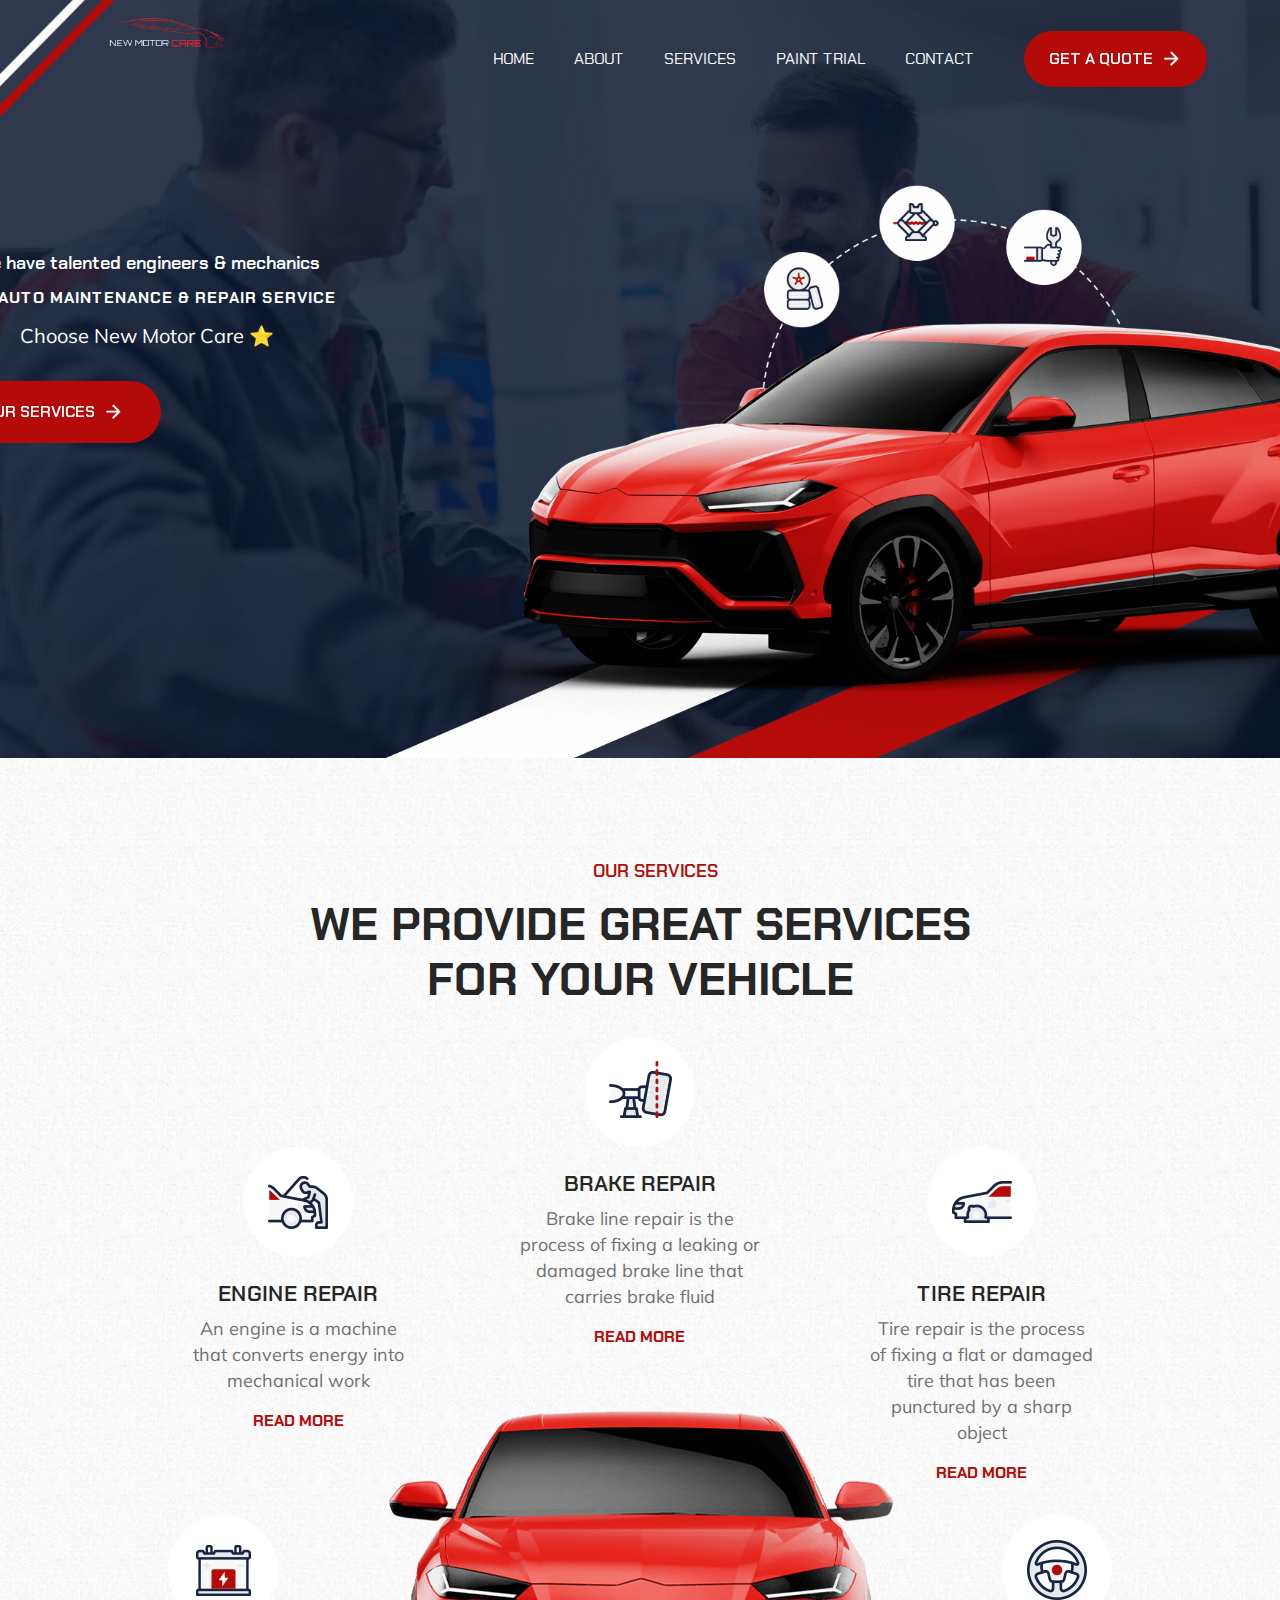
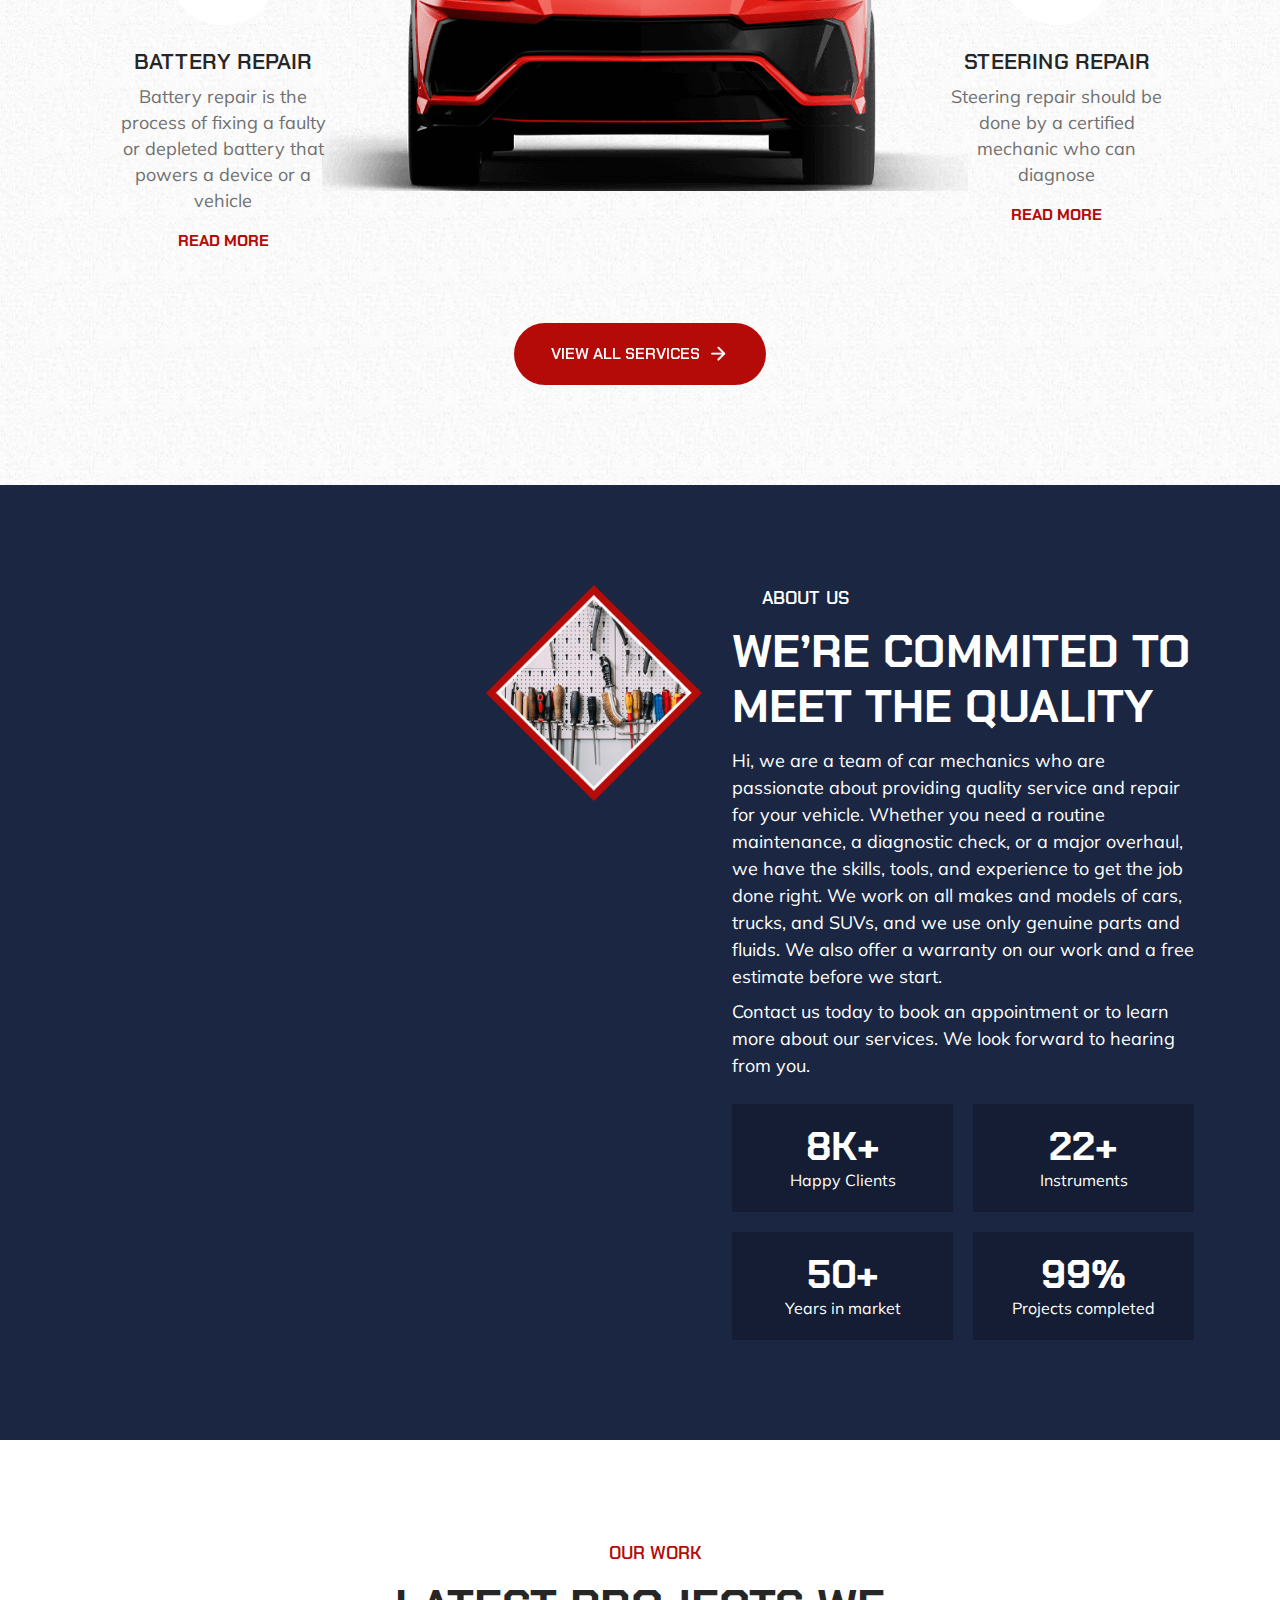
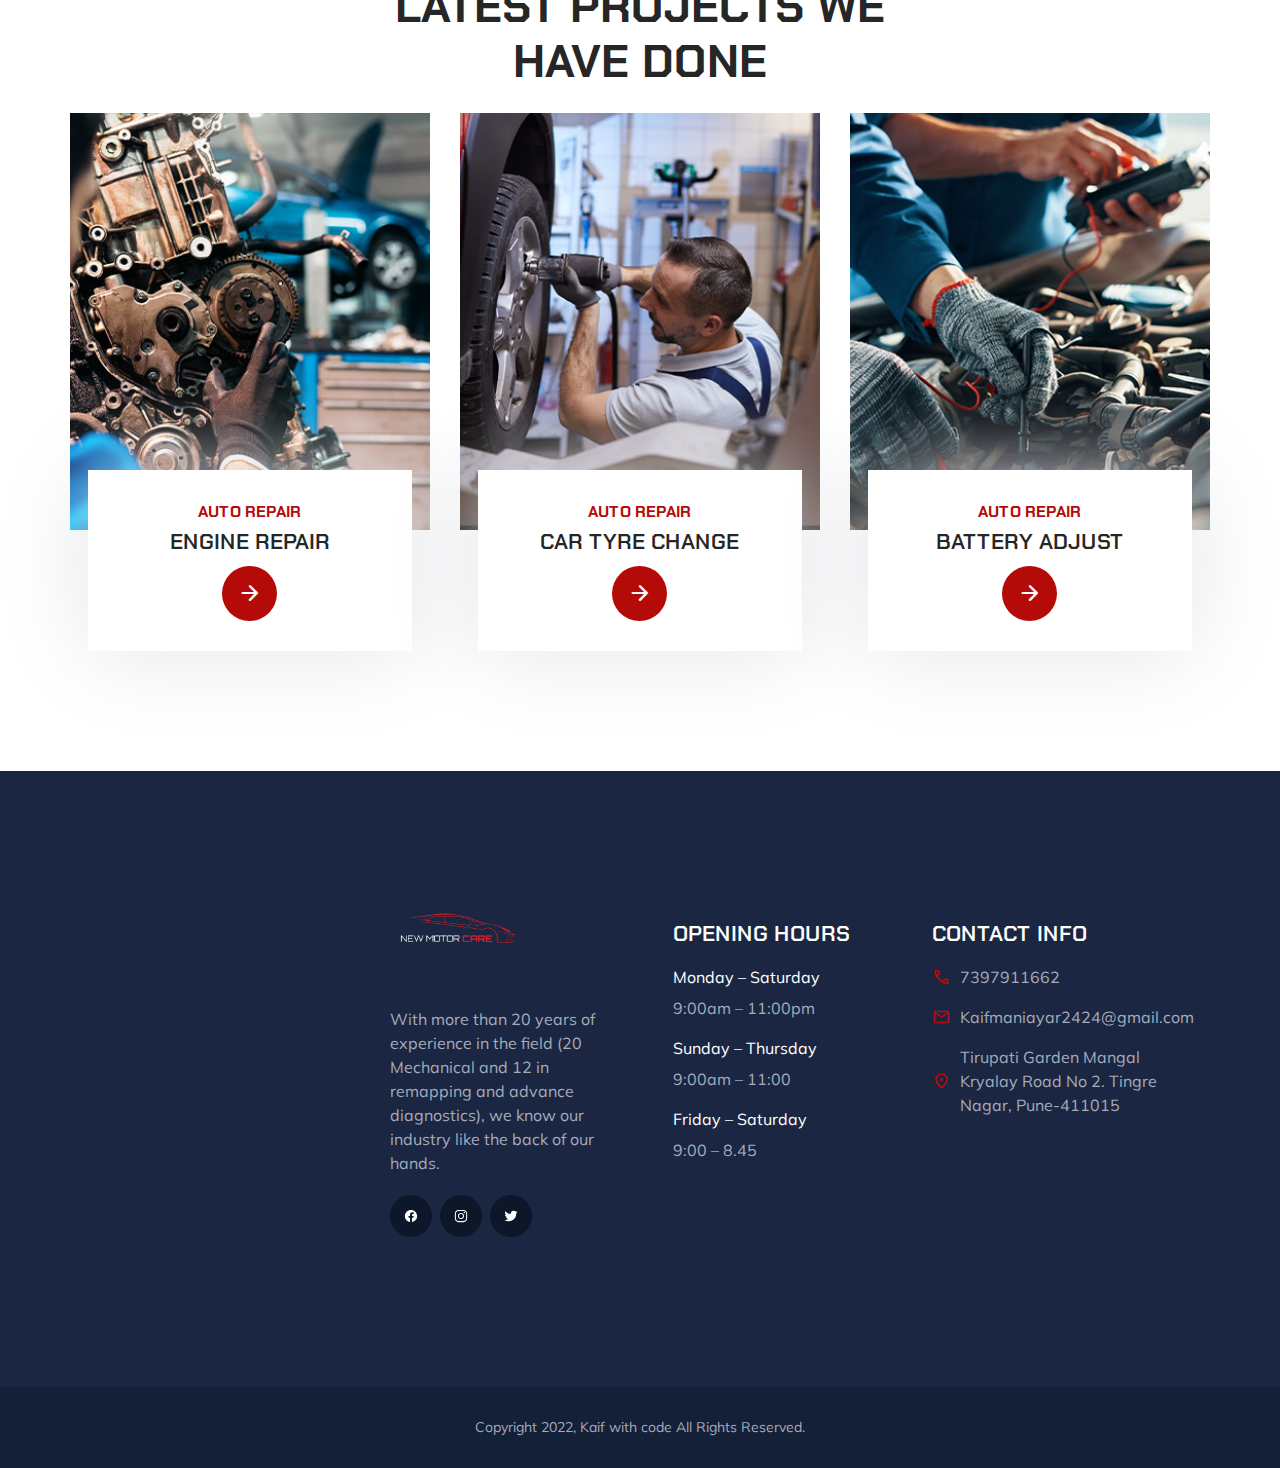
==== Newmotorcare.html @ aa6badeb "Add files via upload" ====
<!DOCTYPE html>
<html lang="en">

<head>
  <meta charset="UTF-8">
  <meta http-equiv="X-UA-Compatible" content="IE=edge">
  <meta name="viewport" content="width=device-width, initial-scale=1.0">

  <!-- 
    - primary meta tags
  -->
  <title>Autofix - Auto Maintenance & Repair Service</title>
  <meta name="title" content="New Motor Care- Auto Maintenance & Repair Service">
  <meta name="description" content="This is a vehicle repair html template made by codewithKaif">

  <!-- 
    - favicon
  -->
  <link rel="shortcut icon" href="favicon.svg" type="image/svg+xml">

  <!-- 
    - google font link
  -->
  <link rel="preconnect" href="https://fonts.googleapis.com">
  <link rel="preconnect" href="https://fonts.gstatic.com" crossorigin>
  <link href="https://fonts.googleapis.com/css2?family=Chakra+Petch:wght@400;600;700&family=Mulish&display=swap"
    rel="stylesheet">

  <!-- 
    - material icon font
  -->
  <link rel="stylesheet"
    href="https://fonts.googleapis.com/css2?family=Material+Symbols+Rounded:opsz,wght,FILL,GRAD@40,600,0,0" />

  <!-- 
    - custom css link
  -->
  <link rel="stylesheet" href="new motor care.css">

  <!-- 
    - preload images
  -->
  <link rel="preload" as="image" href="hero-banner.png">
  <link rel="preload" as="image" href="hero-bg.jpg">

</head>

<body>

  <!-- 
    - #HEADER
  -->

  <header class="header">
    <div class="container">

      <a href="#" class="logo">
        <img src="New-removebg-preview.png" width="128" height="63" alt="autofix home">
      </a>

      <nav class="navbar" data-navbar>
        <ul class="navbar-list">

          <li>
            <a href="#" class="navbar-link">Home</a>
          </li>

          <li>
            <a href="Service.html" class="navbar-link">About</a>
          </li>

          <li>
            <a href="https://docs.google.com/forms/d/e/1FAIpQLSdQxsbyuNqxYRwgVxy_BY5L2q3kttlrZOVWUMsHdCAGBRBZYQ/viewform?usp=sf_link" class="navbar-link">Services</a>
          </li>

          <li>
            <a href="Car Tools.html" class="navbar-link">Paint trial</a>
          </li>

          <li>
            <a href="ContactSection.html" class="navbar-link">Contact</a>
          </li>
 
        </ul>
      </nav>

      <a href="#" class="btn btn-primary">
        <span class="span">Get a Quote</span>

        <span class="material-symbols-rounded">arrow_forward</span>
      </a>

      <button class="nav-toggle-btn" aria-label="toggle menu" data-nav-toggler>
        <span class="nav-toggle-icon icon-1"></span>
        <span class="nav-toggle-icon icon-2"></span>
        <span class="nav-toggle-icon icon-3"></span>
      </button>

    </div>
  </header>





  <main>
    <article>

      <!-- 
        - #HERO
      -->

      <section class="hero has-bg-image" aria-label="home" style="background-image: url('hero-bg.jpg')">
        <div class="container">

          <div class="hero-content">

            <p class="section-subtitle :dark">We have talented engineers & mechanics</p>

            <h1 class="h1 section-title">Auto Maintenance & Repair Service</h1>

            <p class="section-text">
              Choose New Motor Care  &#x2B50;
            </p>

            <a href="#" class="btn">
              <span class="span">Our Services</span>

              <span class="material-symbols-rounded">arrow_forward</span>
            </a>

          </div>

          <figure class="hero-banner" style="--width: 1228; --height: 789;">
            <img src="hero-banner.png" width="1228" height="789" alt="red motor vehicle"
              class="move-anim">
          </figure>

        </div>
      </section>





      <!-- 
        - #SERVICE
      -->

      <section class="section service has-bg-image" aria-labelledby="service-label"
        style="background-image: url('service-bg.jpg')">
        <div class="container">

          <p class="section-subtitle :light" id="service-label">Our services</p>

          <h2 class="h2 section-title">We Provide Great Services For your Vehicle</h2>

          <ul class="service-list">

            <li>
              <div class="service-card">

                <figure class="card-icon">
                  <img src="services-1.png" width="110" height="110" loading="lazy" alt="Engine Repair">
                </figure>

                <h3 class="h3 card-title">Engine Repair</h3>

                <p class="card-text">
                  An engine is a machine that converts energy into mechanical work
                </p>

                <a href="#" class="btn-link">Read more</a>

              </div>
            </li>

            <li>
              <div class="service-card">

                <figure class="card-icon">
                  <img src="services-2.png" width="110" height="110" loading="lazy" alt="Brake Repair">
                </figure>

                <h3 class="h3 card-title">Brake Repair</h3>

                <p class="card-text">
                  Brake line repair is the process of fixing a leaking or damaged brake line that carries brake fluid
                </p>

                <a href="#" class="btn-link">Read more</a>

              </div>
            </li>

            <li>
              <div class="service-card">

                <figure class="card-icon">
                  <img src="services-3.png" width="110" height="110" loading="lazy" alt="Tire Repair">
                </figure>

                <h3 class="h3 card-title">Tire Repair</h3>

                <p class="card-text">
                  Tire repair is the process of fixing a flat or damaged tire that has been punctured by a sharp object 
                </p>

                <a href="#" class="btn-link">Read more</a>

              </div>
            </li>

            <li>
              <div class="service-card">

                <figure class="card-icon">
                  <img src="services-4.png" width="110" height="110" loading="lazy"
                    alt="Battery Repair">
                </figure>

                <h3 class="h3 card-title">Battery Repair</h3>

                <p class="card-text">
                  Battery repair is the process of fixing a faulty or depleted battery that powers a device or a vehicle
                </p>

                <a href="#" class="btn-link">Read more</a>

              </div>
            </li>

            <li class="service-banner">
              <img src="services-5.png" width="646" height="380" loading="lazy" alt="Red Car"
                class="move-anim">
            </li>

            <li>
              <div class="service-card">

                <figure class="card-icon">
                  <img src="services-6.png" width="110" height="110" loading="lazy"
                    alt="Steering Repair">
                </figure>

                <h3 class="h3 card-title">Steering Repair</h3>

                <p class="card-text">
                  Steering repair should be done by a certified mechanic who can diagnose 
                </p>

                <a href="#" class="btn-link">Read more</a>

              </div>
            </li>

          </ul>

          <a href="#" class="btn">
            <span class="span">View All Services</span>

            <span class="material-symbols-rounded">arrow_forward</span>
          </a>

        </div>
      </section>





      <!-- 
        - #ABOUT
      -->

      <section class="section about has-before" aria-labelledby="about-label">
        <div class="container">

          <figure class="about-banner">
            <img src="about-banner.png" width="540" height="540" loading="lazy"
              alt="vehicle repire equipments" class="w-100">
          </figure>

          <div class="about-content">

            <p class="section-subtitle :dark">About Us</p>

            <h2 class="h2 section-title">We’re Commited to Meet the quality</h2>

            <p class="section-text">
              Hi, we are a team of car mechanics who are passionate about providing quality service and repair for your vehicle. Whether you need a routine maintenance, a diagnostic check, or a major overhaul, we have the skills, tools, and experience to get the job done right. We work on all makes and models of cars, trucks, and SUVs, and we use only genuine parts and fluids. We also offer a warranty on our work and a free estimate before we start.
            </p>

            <p class="section-text">
              Contact us today to book an appointment or to learn more about our services. We look forward to hearing from you.
            </p>

            <ul class="about-list">

              <li class="about-item">
                <p>
                  <strong class="display-1 strong">8K+</strong> Happy Clients
                </p>
              </li>

              <li class="about-item">
                <p>
                  <strong class="display-1 strong">22+</strong> Instruments
                </p>
              </li>

              <li class="about-item">
                <p>
                  <strong class="display-1 strong">50+</strong> Years in market
                </p>
              </li>

              <li class="about-item">
                <p>
                  <strong class="display-1 strong">99%</strong> Projects completed
                </p>
              </li>

            </ul>

          </div>

        </div>
      </section>





      <!-- 
        - #WORK
      -->

      <section class="section work" aria-labelledby="work-label">
        <div class="container">

          <p class="section-subtitle :light" id="work-label">Our Work</p>

          <h2 class="h2 section-title">Latest projects we have done</h2>

          <ul class="has-scrollbar">

            <li class="scrollbar-item">
              <div class="work-card">

                <figure class="card-banner img-holder" style="--width: 350; --height: 406;">
                  <img src="work-1.jpg" width="350" height="406" loading="lazy" alt="Engine Repair"
                    class="img-cover">
                </figure>

                <div class="card-content">
                  <p class="card-subtitle">Auto Repair</p>

                  <h3 class="h3 card-title">Engine Repair</h3>

                  <a href="#" class="card-btn">
                    <span class="material-symbols-rounded">arrow_forward</span>
                  </a>
                </div>

              </div>
            </li>

            <li class="scrollbar-item">
              <div class="work-card">

                <figure class="card-banner img-holder" style="--width: 350; --height: 406;">
                  <img src="work-2.jpg" width="350" height="406" loading="lazy" alt="Car Tyre change"
                    class="img-cover">
                </figure>

                <div class="card-content">
                  <p class="card-subtitle">Auto Repair</p>

                  <h3 class="h3 card-title">Car Tyre change</h3>

                  <a href="#" class="card-btn">
                    <span class="material-symbols-rounded">arrow_forward</span>
                  </a>
                </div>

              </div>
            </li>

            <li class="scrollbar-item">
              <div class="work-card">

                <figure class="card-banner img-holder" style="--width: 350; --height: 406;">
                  <img src="work-3.jpg" width="350" height="406" loading="lazy" alt="Battery Adjust"
                    class="img-cover">
                </figure>

                <div class="card-content">
                  <p class="card-subtitle">Auto Repair</p>

                  <h3 class="h3 card-title">Battery Adjust</h3>

                  <a href="#" class="card-btn">
                    <span class="material-symbols-rounded">arrow_forward</span>
                  </a>
                </div>

              </div>
            </li>

          </ul>

        </div>
      </section>

    </article>
  </main>





  <!-- 
    - #FOOTER
  -->

  <footer class="footer">

    <div class="footer-top section">
      <div class="container">

        <div class="footer-brand">

          <a href="#" class="logo">
            <img src="./New-removebg-preview.png" width="128" height="63" alt="autofix home">
          </a>

          <p class="footer-text">
            With more than 20 years of experience in the field (20 Mechanical and 12 in remapping and advance diagnostics), we know our industry like the back of our hands. 
          </p>

          <ul class="social-list">

            <li>
              <a href="#" class="social-link">
                <img src="facebook.svg"  alt="facebook">
              </a>
            </li>

            <li>
              <a href="#" class="social-link">
                <img src="instagram.svg" alt="instagram">
              </a>
            </li>

            <li>
              <a href="#" class="social-link">
                <img src="twitter.svg" alt="twitter">
              </a>
            </li>

          </ul>

        </div>

        <ul class="footer-list">

          <li>
            <p class="h3">Opening Hours</p>
          </li>

          <li>
            <p class="p">Monday – Saturday</p>

            <span class="span">9:00am – 11:00pm</span>
          </li>

          <li>
            <p class="p">Sunday – Thursday</p>

            <span class="span">9:00am – 11:00</span>
          </li>

          <li>
            <p class="p">Friday – Saturday</p>

            <span class="span">9:00 – 8.45</span>
          </li>

        </ul>

        <ul class="footer-list">

          <li>
            <p class="h3">Contact Info</p>
          </li>

          <li>
            <a href="tel:+01234567890" class="footer-link">
              <span class="material-symbols-rounded">call</span>

              <span class="span">7397911662</span>
            </a>
          </li>

          <li>
            <a href="kaifmaniayar2424@gmail.com" class="footer-link">
              <span class="material-symbols-rounded">mail</span>

              <span class="span">Kaifmaniayar2424@gmail.com</span>
            </a>
          </li>

          <li>
            <address class="footer-link address">
              <span class="material-symbols-rounded">location_on</span>

              <span class="span">Tirupati Garden Mangal Kryalay Road No 2. Tingre Nagar, Pune-411015</span>
            </address>
          </li>

        </ul>

      </div>

      <img src="footer-shape-3.png" width="637" height="173" loading="lazy" alt="Shape"
        class="shape shape-3 move-anim">

    </div>

    <div class="footer-bottom">
      <div class="container">

        <p class="copyright">Copyright 2022, Kaif with code All Rights Reserved.</p>

        <img src="footer-shape-2.png" width="778" height="335" loading="lazy" alt="Shape"
          class="shape shape-2">

        <img src="footer-shape-1.png" width="805" height="652" loading="lazy" alt="Red Car"
          class="shape shape-1 move-anim">

      </div>
    </div>

  </footer>





  <!-- 
    - custom js link
  -->
  <script src="new motor care.js"></script>

</body>

</html>
---- new motor care.css ----
/*-----------------------------------*\
  #style.css
\*-----------------------------------*/

/**
 * copyright 2022 codewithsadee
 */





/*-----------------------------------*\
  #CUSTOM PROPERTY
\*-----------------------------------*/

:root {

    /**
     * colors
     */
  
    --international-orange-engineering: hsl(1, 91%, 37%);
    --cadet-blue-creyola: hsl(222, 14%, 69%);
    --oxford-blue-1: hsl(222, 47%, 15%);
    --oxford-blue-2: hsl(222, 44%, 14%);
    --oxford-blue-3: hsl(222, 50%, 11%);
    --sonic-silver: hsl(0, 0%, 44%);
    --space-cadet: hsl(222, 44%, 18%);
    --pastel-pink: hsl(1, 53%, 75%);
    --eerie-black: hsl(0, 0%, 15%);
    --light-gray: hsl(0, 0%, 80%);
    --white: hsl(0, 0%, 100%);
  
    /**
     * typography
     */
  
    --ff-chakra-petch: 'Chakra Petch', sans-serif;
    --ff-mulish: 'Mulish', sans-serif;
    
    --fs-1: 3.5rem;
    --fs-2: 3rem;
    --fs-3: 2.4rem;
    --fs-4: 1.8rem;
    --fs-5: 1.4rem;
    --fs-6: 1.2rem;
    
    --fw-400: 400;
    --fw-600: 600;
    --fw-700: 700;
  
    /**
     * spacing
     */
  
    --section-padding: 60px;
  
    /**
     * box shadow
     */
  
    --shadow: 0px 0px 100px 0px hsl(216, 9%, 90%);
  
    /**
     * border radius
     */
  
    --radius-pill: 100px;
    --radius-circle: 50%;
  
    /**
     * transition
     */
  
    --transition: 0.25s ease;
    --cubic-out: cubic-bezier(0.05, 0.83, 0.52, 0.97);
  
  }
  
  
  
  
  
  /*-----------------------------------*\
    #RESET
  \*-----------------------------------*/
  
  *,
  *::before,
  *::after {
    margin: 0;
    padding: 0;
    box-sizing: border-box;
  }
  
  li { list-style: none; }
  
  a,
  img,
  span,
  button { display: block; }
  
  a {
    color: inherit;
    text-decoration: none;
  }
  
  img { height: auto; }
  
  button {
    background: none;
    border: none;
    font: inherit;
    cursor: pointer;
  }
  
  address { font-style: normal; }
  
  html {
    font-family: var(--ff-mulish);
    font-size: 10px;
    scroll-behavior: smooth;
  }
  
  body {
    background-color: var(--white);
    color: var(--sonic-silver);
    font-size: 1.6rem;
    line-height: 1.5;
  }
  
  :focus-visible { outline-offset: 4px; }
  
  ::-webkit-scrollbar { width: 10px; }
  
  ::-webkit-scrollbar-track { background-color: hsl(0, 0%, 98%); }
  
  ::-webkit-scrollbar-thumb { background-color: hsl(0, 0%, 80%); }
  
  ::-webkit-scrollbar-thumb:hover { background-color: hsl(0, 0%, 70%); }
  
  
  
  
  
  /*-----------------------------------*\
    #REUSED STYLE
  \*-----------------------------------*/
  
  .container { padding-inline: 16px; }
  
  .material-symbols-rounded {
    --fs: 1em;
    font-variation-settings: 'FILL' 0, 'wght' 600, 'GRAD' 0, 'opsz' 40;
    font-size: var(--fs);
    width: 1em;
    overflow: hidden;
  }
  
  .has-bg-image {
    background-repeat: no-repeat;
    background-size: cover;
    background-position: left;
  }
  
  .section-subtitle {
    max-width: max-content;
    font-family: var(--ff-chakra-petch);
    font-size: var(--fs-5);
    font-weight: var(--fw-600);
    text-transform: uppercase;
    margin-block-end: 12px;
    margin-inline: auto;
  }
  
  .section-subtitle::before {
    content: "";
    display: inline-block;
    height: 15px;
    width: 30px;
    margin-block-end: -2px;
    background-repeat: no-repeat;
    background-size: contain;
    background-position: center;
  }
  
  .section-subtitle.\:dark { color: var(--white); }
  
  .section-subtitle.\:dark::before { background-image: url('../index.html/images/text-bars-light.png'); }
  
  .section-subtitle.\:light { color: var(--international-orange-engineering); }
  
  .section-subtitle.\:light::before { background-image: url('../index.html/images/text-bars-dark.png'); }
  
  .section-title { text-align: center; }
  
  .h1,
  .h2,
  .h3,
  .display-1 {
    font-family: var(--ff-chakra-petch);
    font-weight: var(--fw-700);
    text-transform: uppercase;
  }
  
  .display-1 { font-size: var(--fs-1); }
  
  .h1 {
    color: var(--white);
    line-height: 1.1;
    letter-spacing: 1px;
    font-size: unset;
    margin-left: 52px;
  }
  
  .h2,
  .h3 {
    color: var(--eerie-black);
    font-weight: var(--fw-600);
    line-height: 1.2;
  }
  
  .h2 { font-size: var(--fs-3); }
  
  .h3 { font-size: var(--fs-4); }
  
  .btn {
    background-color: var(--international-orange-engineering);
    color: var(--white);
    max-width: max-content;
    font-family: var(--ff-chakra-petch);
    font-weight: var(--fw-600);
    text-transform: uppercase;
    display: flex;
    align-items: center;
    gap: 8px;
    padding: 12px 20px;
    border: 1px solid transparent;
    border-radius: var(--radius-pill);
    transition: var(--transition);
    will-change: transform;
  }
  
  .btn:is(:hover, :focus-visible) {
    transform: translateY(-5px);
    background-color: var(--oxford-blue-3);
    border-color: var(--white);
  }
  
  .move-anim { animation: moving 2s ease-in-out infinite alternate; }
  
  @keyframes moving {
    0% { transform: translateY(0); }
    100% { transform: translateY(10px); }
  }
  
  .section { padding-block: var(--section-padding); }
  
  .btn-link {
    font-family: var(--ff-chakra-petch);
    text-transform: uppercase;
    color: var(--international-orange-engineering);
    font-weight: var(--fw-700);
  }
  
  .w-100 { width: 100%; }
  
  .img-holder {
    aspect-ratio: var(--width) / var(--height);
    background-color: var(--light-gray);
    overflow: hidden;
  }
  
  .img-cover {
    width: 100%;
    height: 100%;
    object-fit: cover;
  }
  
  .has-scrollbar {
    display: flex;
    align-items: center;
    gap: 30px;
    overflow-x: auto;
    scroll-snap-type: inline mandatory;
    padding-block-end: 20px;
  }
  
  .scrollbar-item {
    min-width: 100%;
    scroll-snap-align: start;
  }
  
  .has-scrollbar::-webkit-scrollbar { height: 16px; }
  
  .has-scrollbar::-webkit-scrollbar-track {
    background-color: var(--pastel-pink);
    border-radius: 20px;
  }
  
  .has-scrollbar::-webkit-scrollbar-thumb {
    background-color: var(--international-orange-engineering);
    border-radius: 20px;
    border: 3px solid var(--pastel-pink);
  }
  
  .has-scrollbar::-webkit-scrollbar-button { width: 15%; }
  
  
  
  
  
  /*-----------------------------------*\
    #HEADER
  \*-----------------------------------*/
  
  .header .btn { display: none; }
  
  .header {
    position: absolute;
    top: 0;
    left: 0;
    width: 100%;
    padding: 40px 15px;
    padding-inline-start: 40px;
    z-index: 4;
  }
  
  .header .container {
    display: flex;
    justify-content: space-between;
    align-items: center;
  }
  
  .logo img { width: 154px;
    margin-top: -41px;
  }
  
  .nav-toggle-icon {
    width: 30px;
    height: 2px;
    background-color: var(--white);
    transition: var(--transition);
  }
  
  .nav-toggle-icon:not(:last-child) { margin-block-end: 7px; }
  
  .nav-toggle-btn.active .icon-2 {
    opacity: 0;
    transform: translateX(-10px);
  }
  
  .nav-toggle-btn.active .icon-1 { transform: rotate(45deg) translate(8px, 8px); }
  
  .nav-toggle-btn.active .icon-3 { transform: rotate(-45deg) translate(4px, -4px); }
  
  .navbar {
    position: absolute;
    top: 100px;
    right: 30px;
    background-color: var(--international-orange-engineering);
    min-width: max-content;
    width: 30%;
    transform: translateY(20px);
    opacity: 0;
    visibility: hidden;
    transition: 0.25s var(--cubic-out);
    z-index: 2;
  }
  
  .navbar.active {
    transform: translateY(0);
    opacity: 1;
    visibility: visible;
    transition-duration: 0.5s;
  }
  
  .navbar-link {
    font-family: var(--ff-chakra-petch);
    font-size: var(--fs-5);
    text-transform: uppercase;
    color: var(--white);
    padding: 10px 20px;
    transition: var(--transition);
  }
  
  .navbar-link:is(:hover, :focus-visible) {
    background-color: var(--white);
    color: var(--international-orange-engineering);
  }
  
  
  
  
  /*-----------------------------------*\
    #HERO
  \*-----------------------------------*/
  
  .hero {
    position: relative;
    padding-block-start: calc(var(--section-padding) + 70px);
    text-align: center;
    z-index: 1;
    overflow: hidden;
  }
  
  .hero .container {
    display: grid;
    gap: 30px;
  }
  
  .hero .section-subtitle { text-transform: unset; }
  
  .hero .section-text {
    color: var(--white);
    margin-block: 14px 18px;
    margin-left: 74px;

  }
  
  .hero .btn { margin-inline: auto; }
  
  
  .hero-banner { aspect-ratio: var(--width) / var(--height); }
  
  .hero-banner img {
    position: absolute;
    bottom: 0;
    right: 0;
    width: 90%;
    z-index: -1;
  }
  
  
  
  
  
  /*-----------------------------------*\
    #SERVICE
  \*-----------------------------------*/
  
  .service-banner { display: none; }
  
  .service { text-align: center; }
  
  .service-list {
    gap: 0;
    margin-block-end: 40px;
  }
  
  .service-card .card-icon {
    max-width: max-content;
    margin-inline: auto;
    margin-block-end: 24px;
  }
  
  .service-card .card-text {
    line-height: 1.2;
    margin-block: 8px;
  }
  
  .service .btn { margin-inline: auto; }
  
  
  
  
  
  /*-----------------------------------*\
    #ABOUT
  \*-----------------------------------*/
  
  .about {
    background-color: var(--space-cadet);
    color: var(--white);
    text-align: center;
  }
  
  .about .container {
    display: grid;
    gap: 50px;
  }
  
  .about .section-title { color: var(--white); }
  
  .about .section-text:nth-child(3) { margin-block: 12px 8px; }
  
  .about-list {
    display: grid;
    gap: 25px;
    margin-block-start: 25px;
  }
  
  .about-item {
    background-color: var(--oxford-blue-2);
    padding: 40px 20px;
    transition: var(--transition);
  }
  
  .about-item:hover {
    background-color: var(--international-orange-engineering);
    transform: translateY(-8px);
  }
  
  .about-item .strong {
    display: block;
    line-height: 1.1;
  }
  
  
  
  
  
  /*-----------------------------------*\
    #WORK
  \*-----------------------------------*/
  
  .work .container { padding-inline: 0; }
  
  .work .section-title { margin-block-end: 24px; }
  
  .work-card { position: relative; }
  
  .work-card .card-content {
    background-color: var(--white);
    max-width: 90%;
    padding: 30px 10px;
    margin-block-start: -60px;
    margin-inline: auto;
    position: relative;
    text-align: center;
    box-shadow: var(--shadow);
  }
  
  .work-card .card-subtitle {
    font-family: var(--ff-chakra-petch);
    text-transform: uppercase;
    color: var(--international-orange-engineering);
    font-weight: var(--fw-700);
    margin-block-end: 5px;
  }
  
  .work-card .card-title { margin-block-end: 10px; }
  
  .work-card .card-btn {
    background-color: var(--international-orange-engineering);
    color: var(--white);
    font-size: 2rem;
    margin-inline: auto;
    width: 38px;
    height: 38px;
    display: grid;
    place-items: center;
    border-radius: var(--radius-circle);
  }
  
  
  
  
  
  /*-----------------------------------*\
    #FOOTER
  \*-----------------------------------*/
  
  .footer { color: var(--cadet-blue-creyola); }
  
  .footer .shape { display: none; }
  
  .footer-top { background-color: var(--space-cadet); }
  
  .footer-top .container {
    display: grid;
    gap: 40px;
  }
  
  .footer-text { margin-block: 18px 20px; }
  
  .social-list {
    display: flex;
    gap: 8px;
  }
  
  .social-link {
    background-color: var(--oxford-blue-3);
    padding: 14px;
    border-radius: var(--radius-circle);
    transition: var(--transition);
  }
  
  .social-link:is(:hover, :focus-visible) {
    background-color: var(--international-orange-engineering);
    transform: translateY(-5px);
  }
  
  .footer .h3 {
    color: var(--white);
    margin-block-end: 18px;
  }
  
  .footer-list .p {
    color: var(--white);
    font-weight: var(--fw-400);
    margin-block-end: 7px;
  }
  
  .footer-list li:not(:first-child) { margin-block-start: 16px; }
  
  .footer-link {
    display: flex;
    align-items: center;
    gap: 10px;
  }
  
  .footer-link:is(:hover, :focus-visible) { color: var(--international-orange-engineering); }
  
  .footer-link .material-symbols-rounded {
    flex-shrink: 0;
    font-size: 1.8rem;
    color: var(--international-orange-engineering);
  }
  
  .footer-bottom {
    background-color: var(--oxford-blue-1);
    padding-block: 20px;
  }
  
  .copyright {
    text-align: center;
    font-size: var(--fs-6);
  }
  
  
  
  
  
  /*-----------------------------------*\
    #MEDIA QUERIES
  \*-----------------------------------*/
  
  /**
   * responsive for large than 575px screen
   */
  
  @media (min-width: 575px) {
  
    /**
     * CUSTOM PROPERTY
     */
  
    :root {
  
      /**
       * typography
       */
  
      --fs-2: 4rem;
      --fs-3: 2.8rem;
      --fs-4: 2rem;
  
    }
  
  
  
    /**
     * REUSED STYLE
     */
  
    .container {
      max-width: 540px;
      width: 100%;
      margin-inline: auto;
    }
  
    .section-subtitle { --fs-5: 1.6rem; }
  
    .h2 { font-weight: var(--fw-700); }
  
  
  
    /**
     * HERO
     */
  
    .hero .container { max-width: unset; }
  
    .hero-content {
      max-width: 520px;
      margin-inline: auto;
    }
  
    .hero .section-text { font-size: 1.8rem; }
  
  
  
    /**
     * SERVICE
     */
  
    .service .section-title { margin-block-end: 30px; }
  
    .service-list {
      display: grid;
      grid-template-columns: 1fr 1fr;
      gap: 30px;
      margin-block-end: 40px;
    }
  
    
  
    /**
     * ABOUT
     */
  
    .about-list {
      grid-template-columns: 1fr 1fr;
      gap: 20px;
    }
  
    .about-item { padding-block: 20px; }
  
  
  
    /**
     * WORK
     */
  
    .scrollbar-item { min-width: calc(50% - 15px); }
  
  
  
    /**
     * FOOTER
     */
  
    .footer-top {
      position: relative;
      overflow: hidden;
    }
  
    .footer-top .container { grid-template-columns: 1fr 1fr; }
  
    .footer .shape-3 {
      display: block;
      position: absolute;
      bottom: -30px;
      right: 0;
    }
  
  }
  
  
  
  
  
  /**
   * responsive for large than 768px screen
   */
  
  @media (min-width: 768px) {
  
    /**
     * CUSTOM PROPERTY
     */
  
    :root {
  
      /**
       * typography
       */
  
      --fs-1: 4rem;
      --fs-2: 5rem;
      --fs-3: 3.4rem;
  
    }
  
  
  
    /**
     * REUSED STYLE
     */
  
    .container,
    .hero-content { max-width: 720px; }
  
    .btn { padding: 16px 32px; }
  
    .section-subtitle { --fs-5: 1.8rem; }
  
    .section-title:not(.h1) {
      max-width: 500px;
      margin-inline: auto;
    }
  
  
  
    /**
     * HERO
     */
  
    .hero { --section-padding: 120px; }
  
    .hero .section-text { margin-block-end: 30px; }
  
  
  
    /**
     * SERVICE
     */
  
    .service-banner {
      display: block;
      position: relative;
    }
  
    .service-list { grid-template-columns: repeat(3, 1fr); }
  
    .service-banner img {
      position: absolute;
      top: 0;
      left: -25%;
      margin-block-start: 15%;
      width: 150%;
      transform-origin: top;
    }
  
  
  
    /**
     * ABOUT
     */
     
    .about-banner { max-width: max-content; }
  
    .about-banner,
    .about .section-text { margin-inline: auto; }
  
    .about .section-text { max-width: 520px; }
  
  
  
    /**
     * FOOTER
     */
  
    .footer-top .container { grid-template-columns: 1fr 0.9fr 0.9fr; }
  
    .copyright { --fs-6: 1.4rem; }
  
  }
  
  
  
  
  
  /**
   * responsive for large than 992px screen
   */
  
  @media (min-width: 992px) {
  
    /**
     * CUSTOM PROPERTY
     */
  
    :root {
  
      /**
       * typography
       */
  
      --fs-2: 4.4rem;
      --fs-3: 3.8rem;
      --fs-4: 2.2rem;
  
      /**
       * spacing
       */
  
      --section-padding: 100px;
  
    }
  
  
  
    /**
     * REUSED STYLE
     */
  
    .container { max-width: 960px; }
  
    .section-text,
    .card-text { font-size: 1.8rem; }
  
  
  
    /**
     * HEADER
     */
  
    .nav-toggle-btn { display: none; }
  
    .header .container { gap: 30px; }
  
    .navbar,
    .navbar.active {
      all: unset;
      display: block;
      margin-inline-start: auto;
    }
  
    .navbar-list { display: flex; }
  
    .navbar-link {
      position: relative;
      font-size: unset;
    }
  
    .navbar-link:is(:hover, :focus-visible) {
      background: none;
      color: var(--white);
    }
  
    .navbar-link::after {
      content: url("../index.html/images/nav-before-img.png");
      position: absolute;
      bottom: -8px;
      left: 50%;
      transform: translateX(-50%);
      opacity: 0;
    }
  
    .navbar-link:is(:hover, :focus-visible)::after { opacity: 1; }
  
    .header .btn {
      display: flex;
      padding: 12px 24px;
      font-size: var(--fs-5);
    }
  
  
  
    /**
     * HERO
     */
  
    .hero {
      text-align: left;
      padding-block-end: 80px;
    }
  
    .hero .container {
      max-width: 960px;
      grid-template-columns: 1fr 1fr;
    }
  
    .hero :is(.section-subtitle, .btn) { margin-inline: 0; }
  
    .hero .section-title { text-align: left; }
  
    .hero-banner img { width: 55%; }
  
  
  
    /**
     * SERVICE
     */
  
    .service-card .card-text {
      padding-inline: 25px;
      line-height: 1.45;
      margin-block-end: 15px;
    }
  
    .service-list li:nth-child(-2n+3) { margin-block-start: 90px; }
  
    .service-list li:nth-child(4) { margin-inline-end: 60px; }
  
    .service-list li:nth-child(6) { margin-inline-start: 60px; }
  
    .service-banner img {
      left: -55%;
      margin-block-start: -30%;
      width: 210%;
    }
  
  
  
    /**
     * ABOUT
     */
  
    .about {
      position: relative;
      z-index: 1;
    }
  
    .about,
    .about .section-title { text-align: left; }
  
    .about .container {
      grid-template-columns: 1fr 0.75fr;
      gap: 30px;
    }
  
    .about .section-subtitle { margin-inline: 0; }
  
    .about-banner,
    .about-banner .w-100 { margin-inline: auto 0; }
  
    .about-banner .w-100 { width: 40%; }
  
    .about-item { text-align: center; }
  
    .about::before {
      content: "";
      position: absolute;
      top: 0;
      left: 0;
      width: 50%;
      height: 100%;
      background-image: url('../index.html/images/about-abs-banner.png');
      background-repeat: no-repeat;
      background-size: cover;
      background-position: right;
      z-index: -1;
    }
  
  
  
    /**
     * WORK
     */
  
    .has-scrollbar { overflow-x: visible; }
  
    .scrollbar-item { min-width: calc(33.33% - 20px); }
  
  }
  
  
  
  
  
  /**
   * responsive for large than 1200px screen
   */
  
  @media (min-width: 1200px) {
  
    /**
     * CUSTOM PROPERTY
     */
  
    :root {
  
      /**
       * typography
       */
  
      --fs-2: 5rem;
      --fs-3: 4.6rem;
  
    }
  
  
  
    /**
     * REUSED STYLE
     */
  
    .container,
    .hero .container { max-width: 1140px; }
  
    .btn { padding: 18px 36px; }
  
    .btn .material-symbols-rounded { --fs: 1.3em; }
  
  
  
    /**
     * HEADER
     */
  
    .header { padding-block: 25px; }
  
    .logo img { width: 128px; }
  
    .header .btn {
      font-size: unset;
      padding-block: 15px;
    }
  
  
  
    /**
     * HERO
     */
  
    .hero { padding-block: 250px 180px; }
  
    .hero .container { grid-template-columns: 1fr 0.9fr; }
  
    .hero .section-text {
      font-size: 2rem;
      padding-inline-end: 120px;
    }
  
    .hero-banner img { width: 70%; }
  
  
  
    /**
     * SERVICE
     */
  
    .service .section-title { max-width: 700px; }
  
    .service-list { margin-block-end: 70px; }
  
    .service-list li:nth-child(2) .card-text {
      padding-inline: 50px;
    }
  
    .service-list li:nth-child(-2n+3) {
      margin-block-start: 110px;
    }
  
    .service-list li:is(:nth-child(1), :nth-child(6)) {
      margin-inline-start: 75px;
    }
  
    .service-list li:is(:nth-child(3), :nth-child(4)) {
      margin-inline-end: 75px;
    }
  
    .service-banner img {
      width: max-content;
      left: -41%;
    }
  
  
  
    /**
     * WORK
     */
  
    .work-card .card-btn {
      font-size: 2.4rem;
      width: 55px;
      height: 55px;
    }
  
  
  
    /**
     * FOOTER
     */
  
    .footer-top { padding-block: 150px; }
  
    .footer-top .container { padding-inline-start: 25%; }
  
    .footer-bottom {
      position: relative;
      padding-block: 30px;
      z-index: 1;
    }
  
    .footer :is(.shape-1, .shape-2) {
      display: block;
      position: absolute;
      bottom: 0;
      width: 50%;
      pointer-events: none;
      z-index: -1;
    }
  
    .footer .shape-1 { left: -100px; }
  
    .footer .shape-2 { left: -50px; }
  
  }
  
  
  
  
  
  /**
   * responsive for large than 1400px screen
   */
  
  @media (min-width: 1400px) {
  
    /**
     * CUSTOM PROPERTY
     */
  
    :root {
  
      /**
       * typography
       */
  
      --fs-2: 6rem;
  
      /**
       * spacing
       */
  
      --section-padding: 140px;
  
    }
  
  
  
    /**
     * REUSED STYLE
     */
  
    :is(.header, .hero) .container { max-width: 1280px; }
  
    .section-subtitle::before {
      height: 20px;
      margin-inline-end: 5px;
    }
  
  
  
    /**
     * HEADER
     */
  
    .header .btn { padding: 18px 36px; }
  
  
  
    /**
     * HERO
     */
  
    .hero { padding-block: 280px; }
  
    .hero .section-text { padding-inline-end: 90px; }
  
    .hero-banner img { width: 75%; }
  
  
  
    /**
     * ABOUT
     */
  
    .about::before { width: 55%; }
  
    .about-banner .w-100 { width: 50%; }
  
  
  
    /**
     * FOOTER
     */
  
    .footer-top .container { padding-inline-start: 20%; }
  
  }

  .hero-content {
    margin-left: -140px;
}

.logo img {
  width: 125px;
  margin-top: -41px;
}
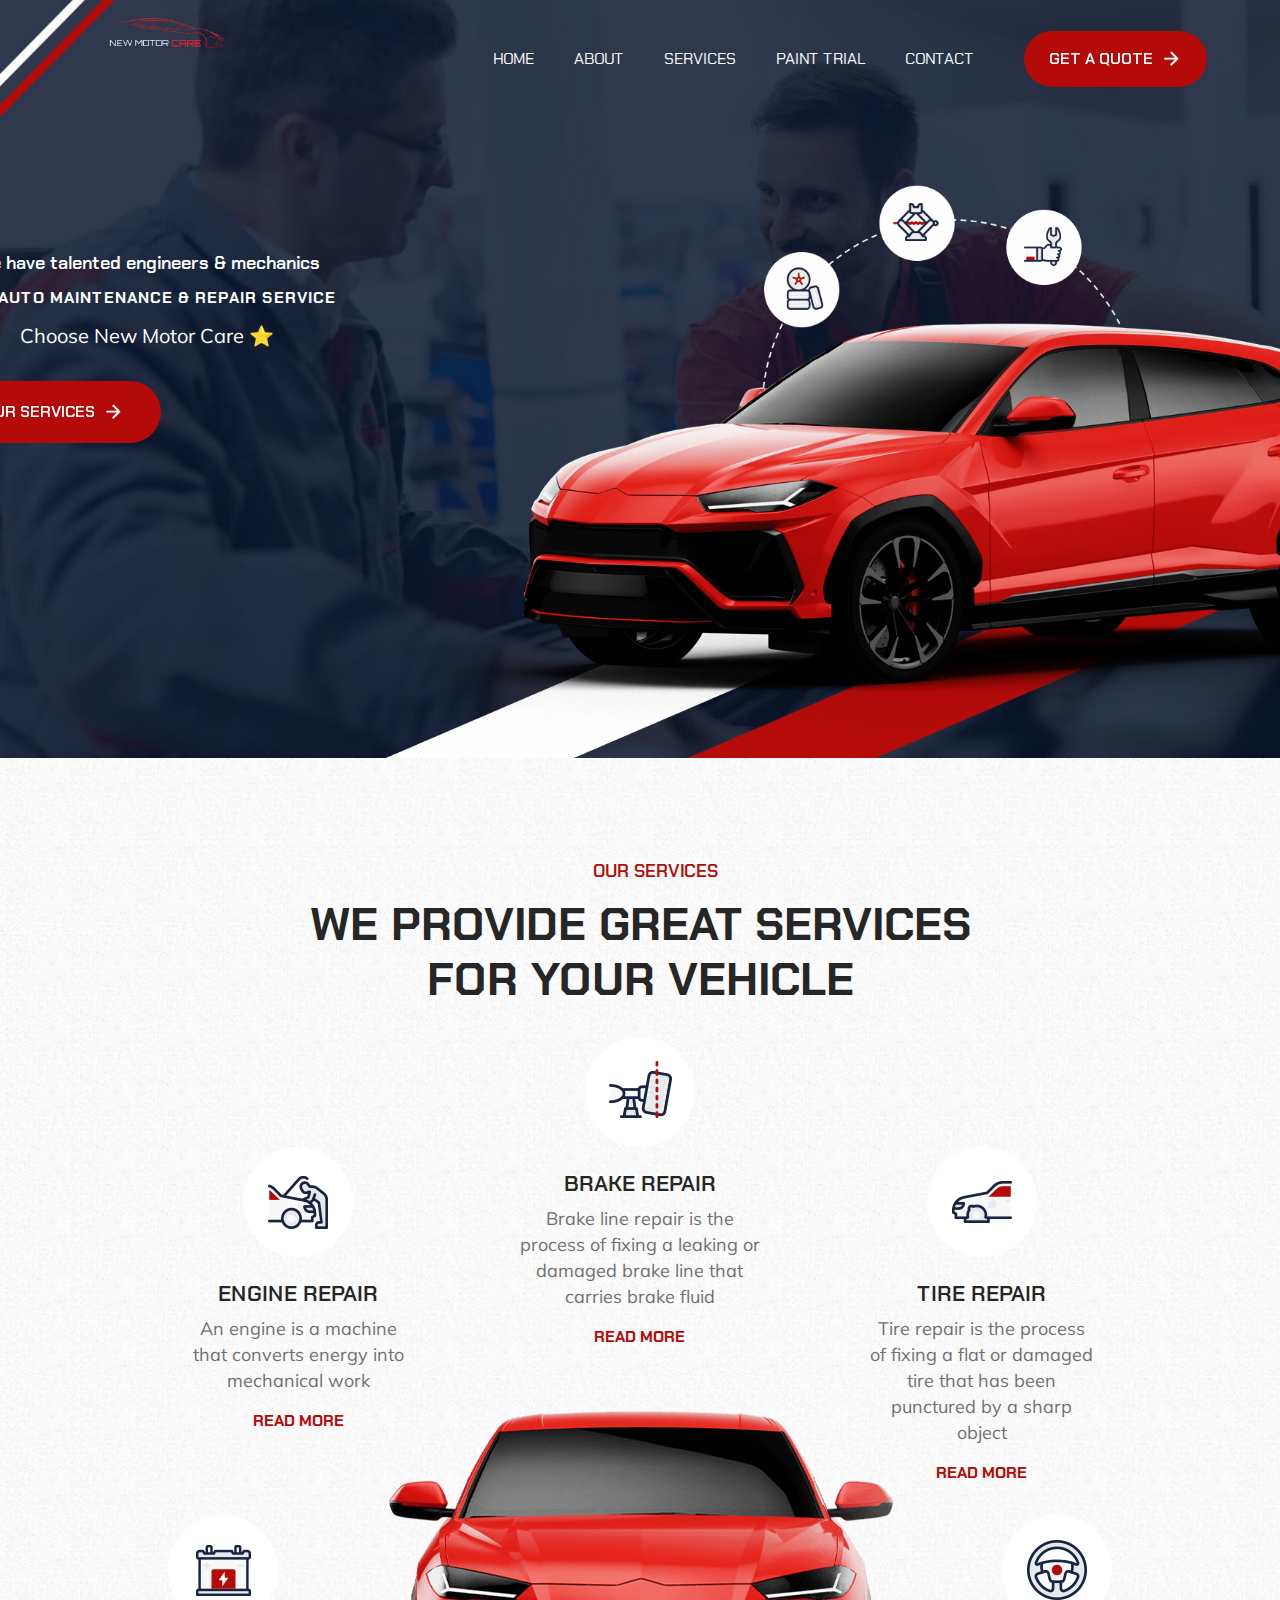
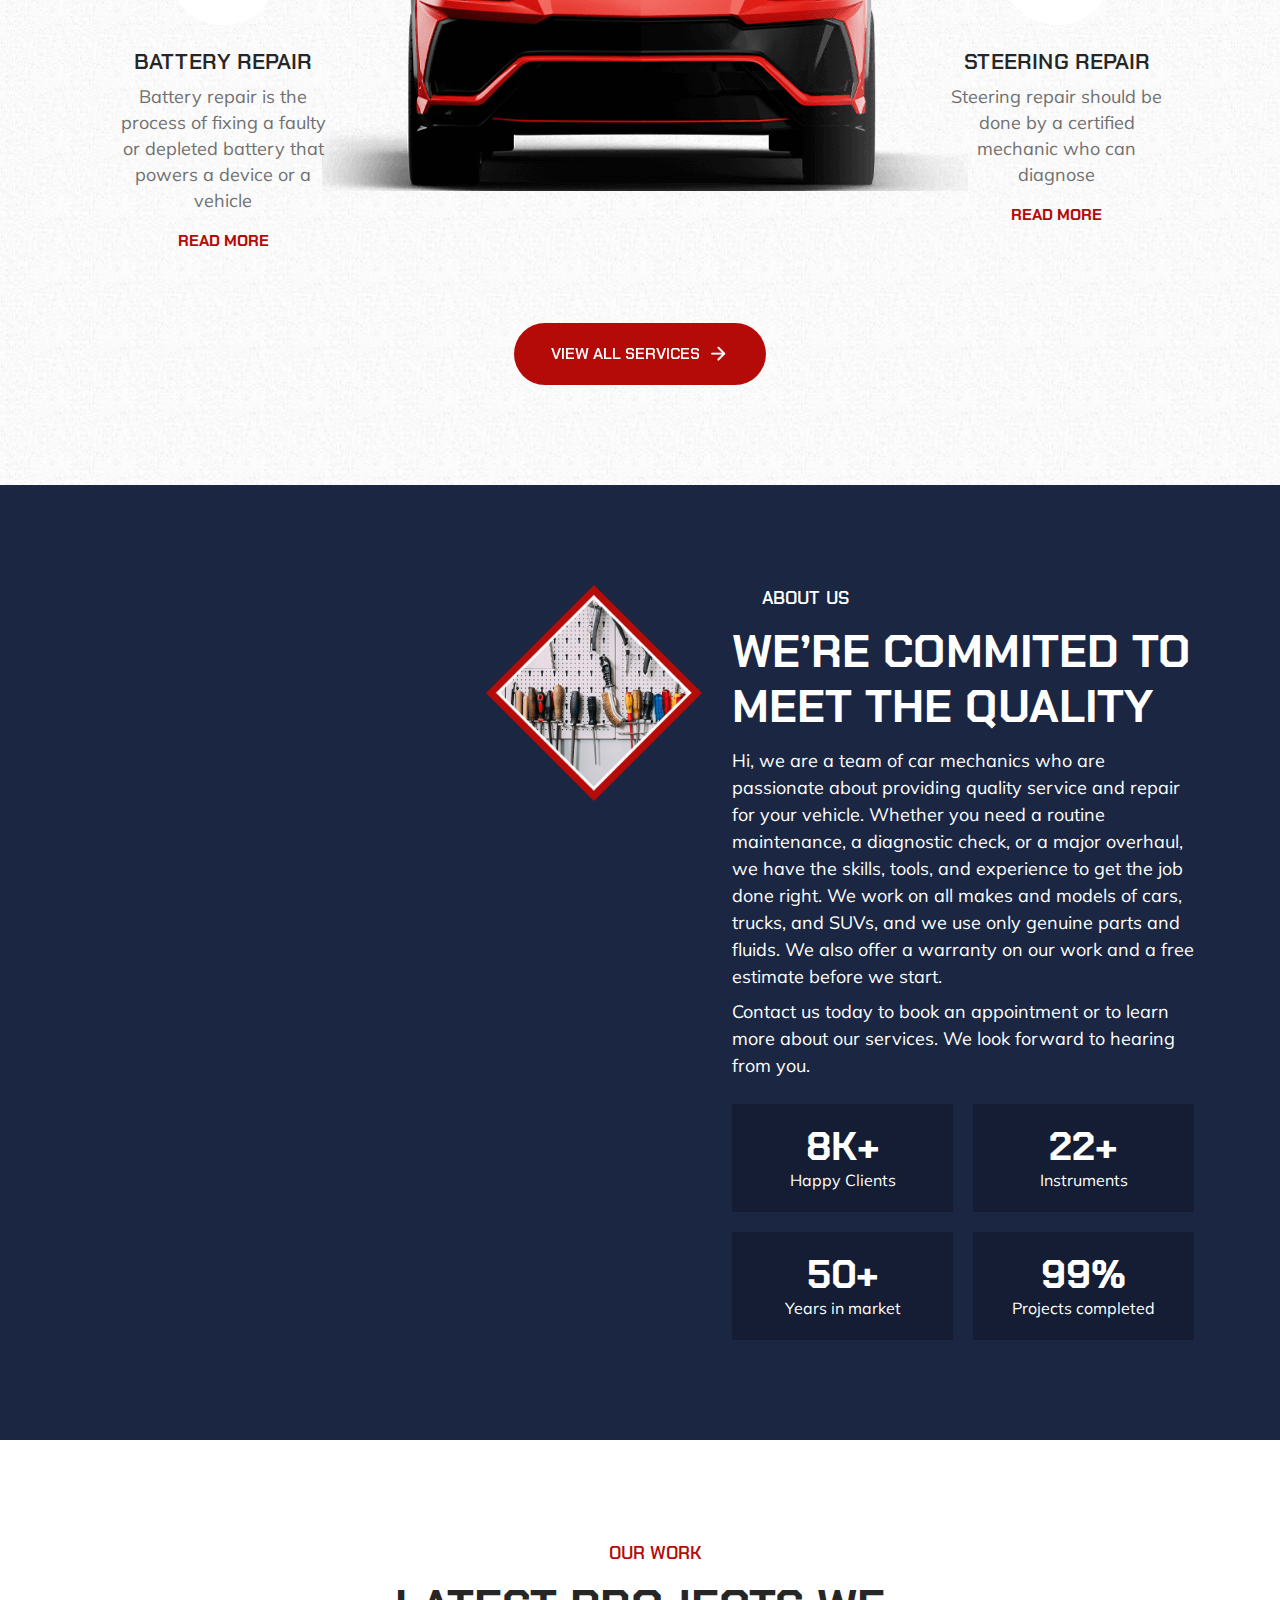
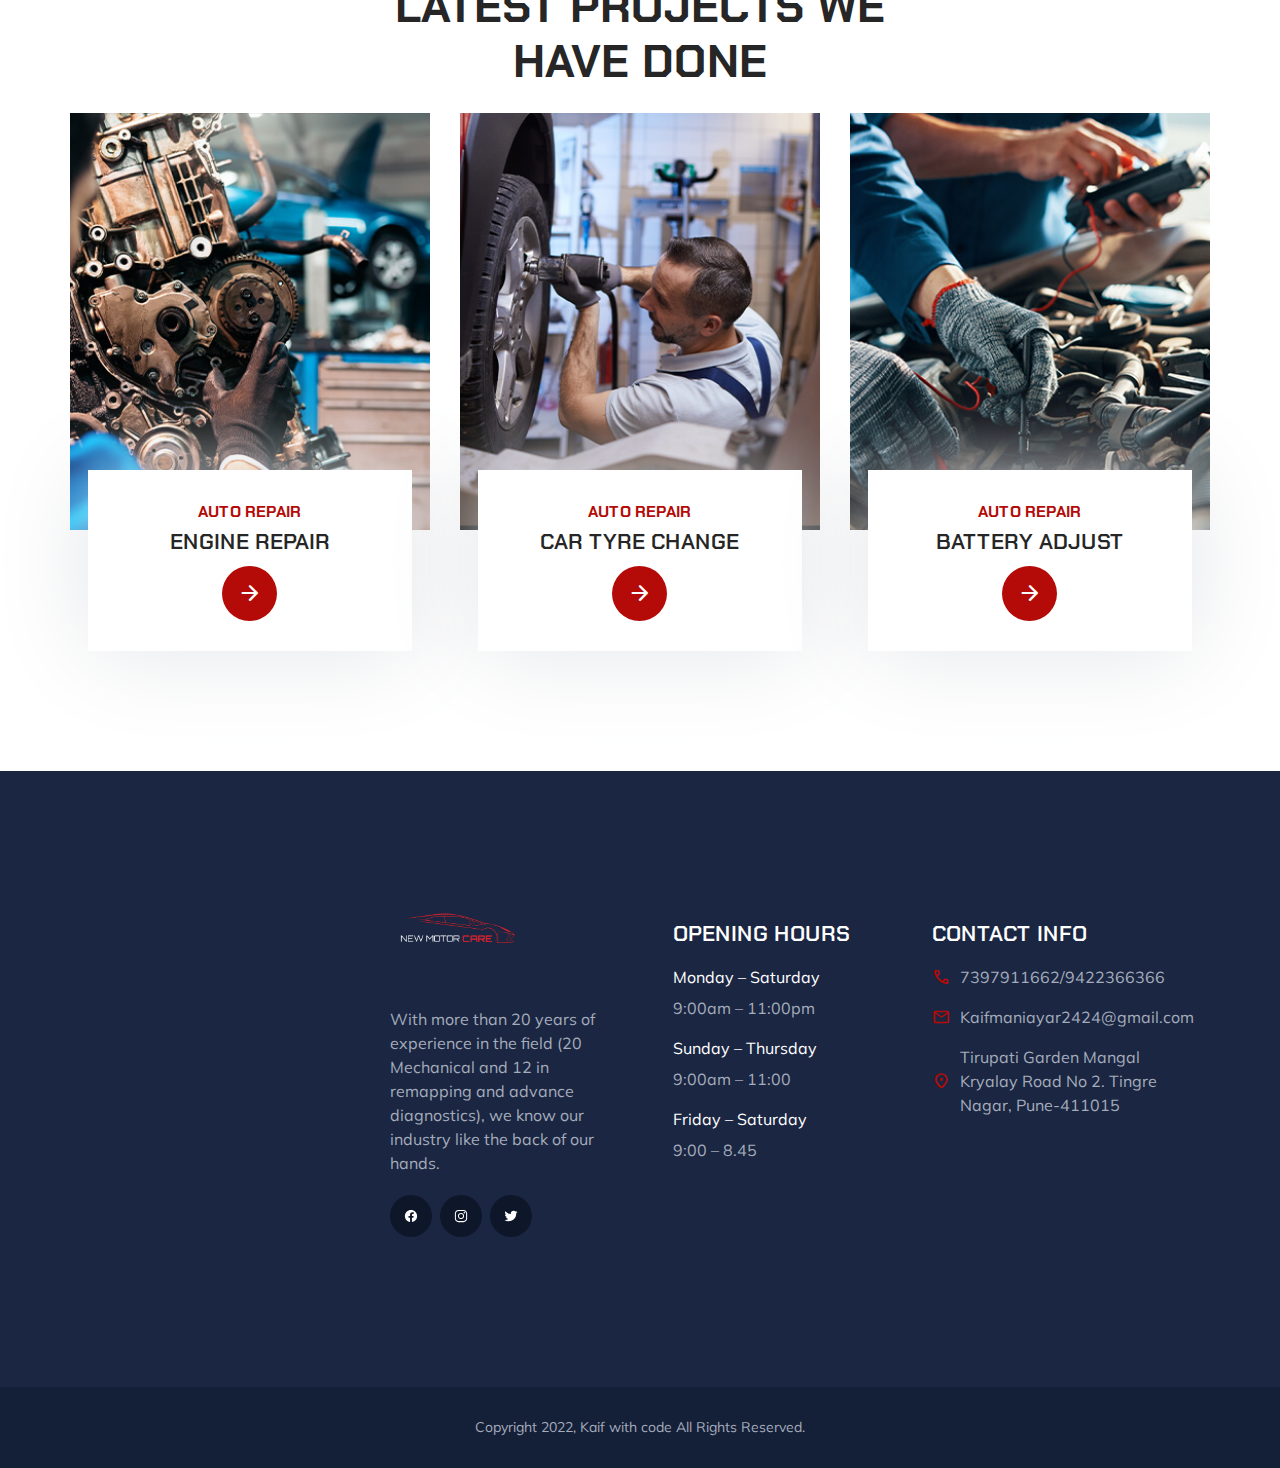
==== commit 48eefa91: "Newmotorcare.html" ====
--- a/Newmotorcare.html
+++ b/Newmotorcare.html
@@ -9,7 +9,7 @@
   <!-- 
     - primary meta tags
   -->
-  <title>Autofix - Auto Maintenance & Repair Service</title>
+  <title>New Motor Care - Auto Maintenance & Repair Service</title>
   <meta name="title" content="New Motor Care- Auto Maintenance & Repair Service">
   <meta name="description" content="This is a vehicle repair html template made by codewithKaif">
 
@@ -496,10 +496,10 @@
           </li>
 
           <li>
-            <a href="tel:+01234567890" class="footer-link">
+            <a href="tel:9960369670/9422366366" class="footer-link">
               <span class="material-symbols-rounded">call</span>
 
-              <span class="span">7397911662</span>
+              <span class="span">7397911662/9422366366</span>
             </a>
           </li>
 
@@ -555,4 +555,4 @@
 
 </body>
 
-</html>+</html>
